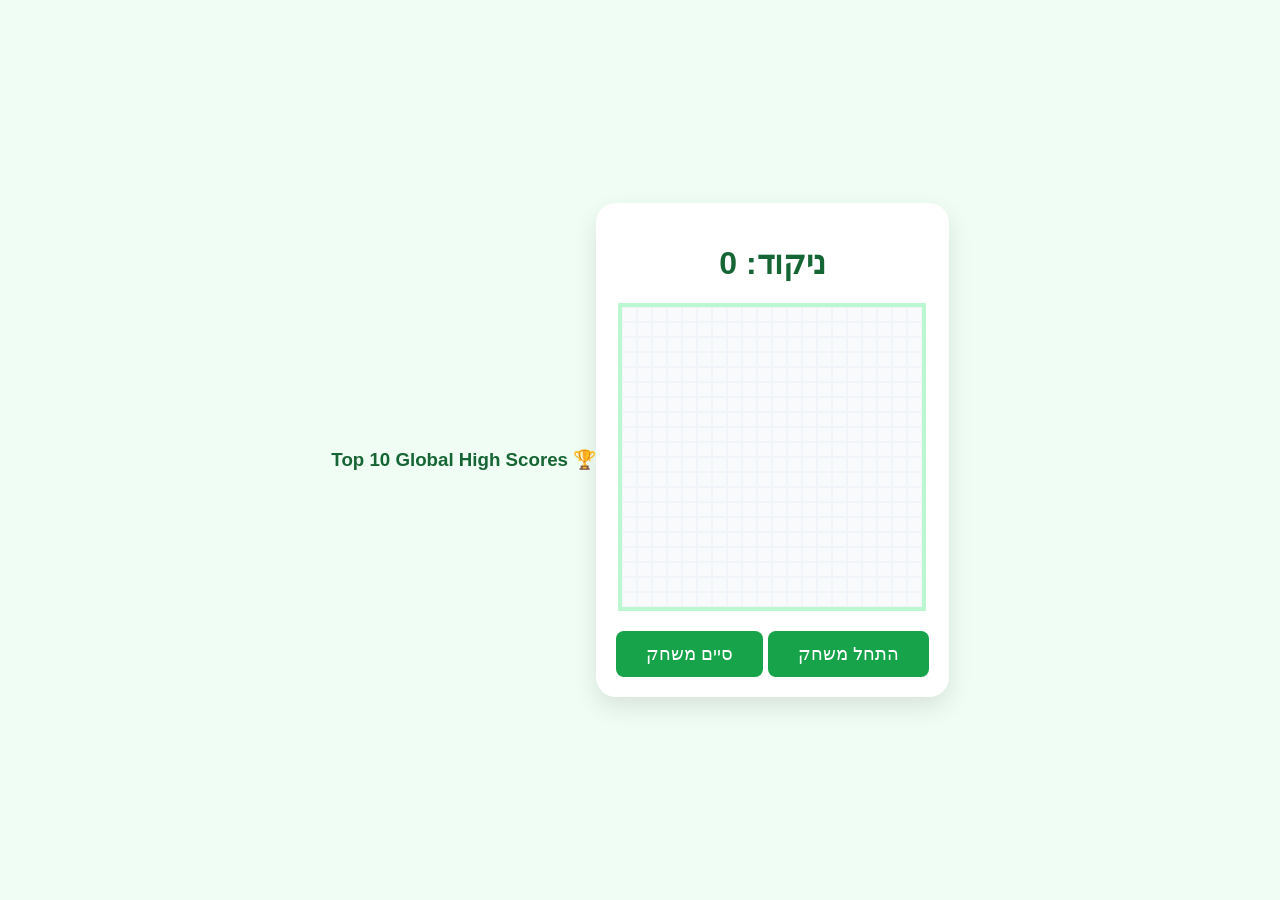
==== index.html @ b280bf43 "Enhance game with score modal and leaderboard Added score modal and leaderboard to display scores." ====
<!DOCTYPE html>
<html lang="he" dir="rtl">
<head>
    <meta charset="UTF-8">
    <meta name="viewport" content="width=device-width, initial-scale=1.0">
    <title>Snake App</title>
    <meta name="theme-color" content="#16a34a">
    <link rel="icon" type="image/png" href="favicon/favicon-96x96.png" sizes="96x96" />
    <link rel="icon" type="image/svg+xml" href="favicon/favicon.svg" />
    <link rel="shortcut icon" href="favicon/favicon.ico" />
    <link rel="apple-touch-icon" sizes="180x180" href="favicon/apple-touch-icon.png" />
    <meta name="apple-mobile-web-app-title" content="snake app" />
    <link rel="manifest" href="favicon/site.webmanifest" />
    
    
    <link rel="stylesheet" href="style.css">
</head><body>
    <div class="game-container">
        <h1>ניקוד: <span id="score">0</span></h1>
        
        <div id="grid"></div>

       <!-- <div class="controls">
            <button class="arrow" onclick="changeDir(-20)">↑</button><br>
            <button class="arrow" onclick="changeDir(-1)">→</button>
            <button class="arrow" onclick="changeDir(20)">↓</button>
            <button class="arrow" onclick="changeDir(1)">←</button>
        </div> -->

        <button id="start-btn" onclick="startGame()">התחל משחק</button>
        <button id="end-btn" onclick="endGame()">סיים משחק</button>
    </div>
    <script src="script.js"></script>
    <div id="scoreModal" style="display:none; position:fixed; top:50%; left:50%; transform:translate(-50%, -50%); background:white; padding:20px; border-radius:10px; box-shadow: 0 0 15px rgba(0,0,0,0.5); z-index:1000; text-align:center;">
        <h3>Game Over! Save your score</h3>
        <input type="text" id="firstName" placeholder="First Name" required><br><br>
        <input type="text" id="lastName" placeholder="Last Name" required><br><br>
        <input type="email" id="email" placeholder="Email" required><br><br>
        <p>Your Score: <span id="finalScoreDisplay">0</span></p>
        <button onclick="submitScore()" style="padding:10px 20px; cursor:pointer; background:#2ecc71; color:white; border:none; border-radius:5px;">Submit Score</button>
    </div>

    <div id="leaderboard" style="margin-top: 20px;">
        <h3>🏆 Top 10 Global High Scores</h3>
        <ul id="scoreList">
        </ul>
</div>
</body>
</html>
---- style.css ----
/* עיצוב כללי */
body {
    background-color: #f0fdf4; /* ירוק בהיר מאוד ונעים */
    color: #166534;
    font-family: sans-serif;
    display: flex;
    justify-content: center;
    align-items: center;
    height: 100vh;
    margin: 0;
}

canvas, #grid, .game-container {
    touch-action: none; /* מונע מהדפדפן לבצע גלילה בתוך אזור המשחק */
}

.game-container {
    background: white;
    padding: 20px;
    border-radius: 20px;
    box-shadow: 0 10px 25px rgba(0,0,0,0.1);
    text-align: center;
}

/* הלוח - 20 על 20 */
#grid {
    display: grid;
    grid-template-columns: repeat(20, 1fr);
    width: 300px;
    height: 300px;
    margin: 20px auto;
    background: #f8fafc;
    border: 4px solid #bbf7d0;
}

#grid div {
    border: 0.1px solid #f1f5f9;
}

/* אלמנטים במשחק */
.snake {
    background-color: #22c55e; /* ירוק חי */
    border-radius: 2px;
}

.apple {
    background-color: #ef4444; /* אדום */
    border-radius: 50%;
}

/* כפתורי חיצים */
/*.controls {
    margin: 15px 0;
}

.arrow {
    width: 60px;
    height: 60px;
    font-size: 24px;
    font-weight: bold;
    margin: 4px;
    cursor: pointer;
    background: #dcfce7;
    border: 2px solid #86efac;
    color: #166534;
    border-radius: 12px;
    transition: background 0.2s;
}

.arrow:active {
    background: #86efac;
}*/

#start-btn,#end-btn{
    padding: 12px 30px;
    background: #16a34a;
    color: white;
    border: none;
    border-radius: 8px;
    font-size: 18px;
    cursor: pointer;
}
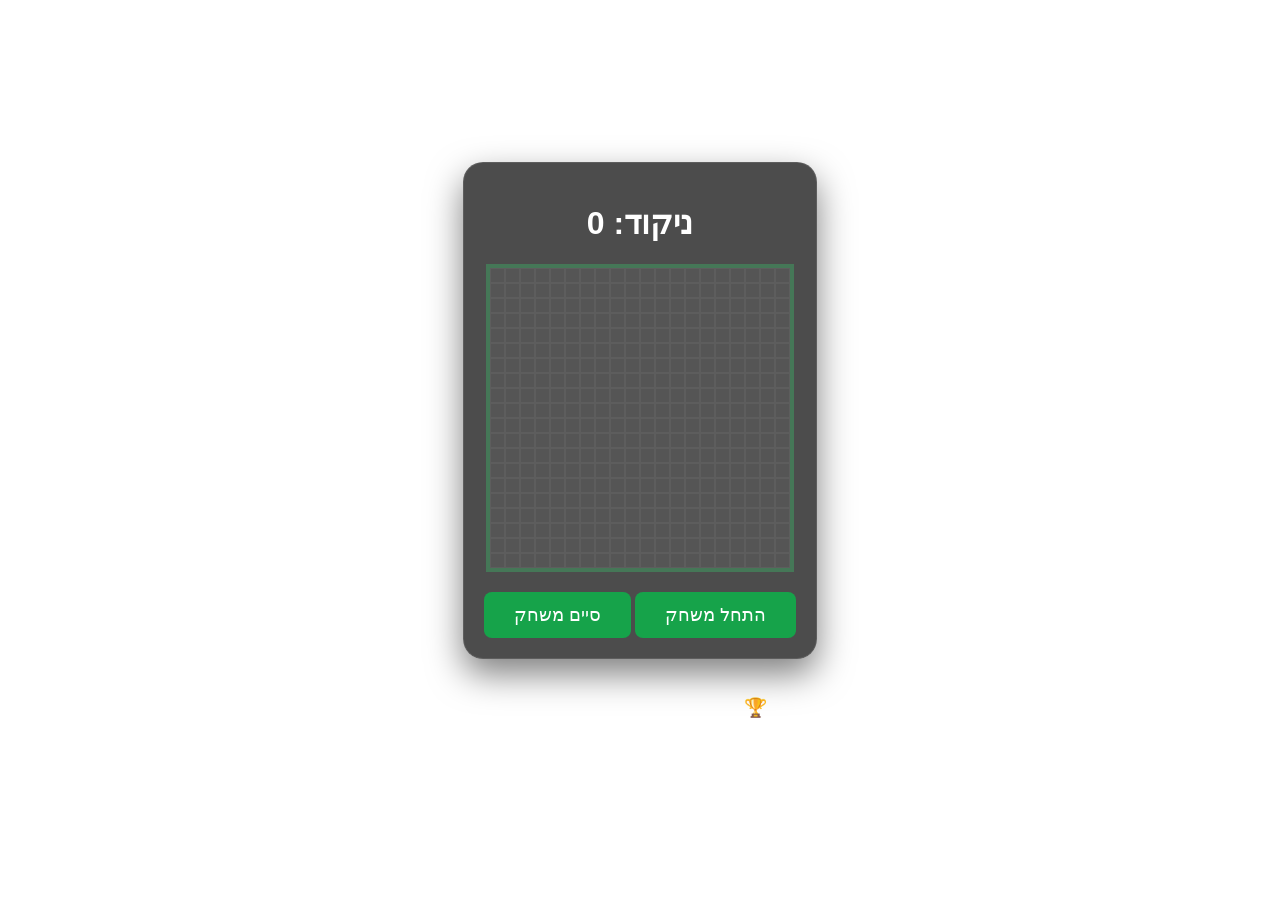
==== commit 8b877121: "Update leaderboard to show top 3 scores" ====
--- a/index.html
+++ b/index.html
@@ -41,7 +41,7 @@
     </div>
 
     <div id="leaderboard" style="margin-top: 20px;">
-        <h3>🏆 Top 10 Global High Scores</h3>
+        <h3>🏆 Top 3 Global High Scores</h3>
         <ul id="scoreList">
         </ul>
 </div>
--- a/style.css
+++ b/style.css
@@ -1,56 +1,92 @@
-/* עיצוב כללי */
 body {
-    background-color: #f0fdf4; /* ירוק בהיר מאוד ונעים */
-    color: #166534;
+    /* Set the background image and ensure it covers the entire viewport */
+    background-image: url('assets/background.png');
+    
+    /* Background scaling logic: 'cover' ensures the image fills the screen, 
+       while 'center' keeps the most important details (the snake) visible on mobile. */
+    background-size: cover;
+    background-position: center;
+    background-repeat: no-repeat;
+    background-attachment: fixed; /* Fixed background creates a modern parallax feel */
+
+    /* Typography and layout: Changed text color to white for visibility against the dark background */
+    color: #ffffff; 
     font-family: sans-serif;
     display: flex;
     justify-content: center;
     align-items: center;
     height: 100vh;
     margin: 0;
+    flex-direction: column;
 }
 
 canvas, #grid, .game-container {
-    touch-action: none; /* מונע מהדפדפן לבצע גלילה בתוך אזור המשחק */
+    /* Critical for mobile: disables default browser gestures like scrolling or zooming during play */
+    touch-action: none; 
 }
 
 .game-container {
-    background: white;
+    /* Glassmorphism effect: Semi-transparent background with a blur filter */
+    background: rgba(0, 0, 0, 0.7); 
+    backdrop-filter: blur(8px);
+    -webkit-backdrop-filter: blur(8px); /* Safari support */
+
     padding: 20px;
     border-radius: 20px;
-    box-shadow: 0 10px 25px rgba(0,0,0,0.1);
+    
+    /* Shadow and border provide depth and definition against the dark background image */
+    box-shadow: 0 15px 35px rgba(0, 0, 0, 0.5);
+    border: 1px solid rgba(255, 255, 255, 0.1);
+    
     text-align: center;
 }
 
-/* הלוח - 20 על 20 */
+/* The Game Board - 20x20 Grid */
 #grid {
     display: grid;
     grid-template-columns: repeat(20, 1fr);
     width: 300px;
     height: 300px;
     margin: 20px auto;
-    background: #f8fafc;
-    border: 4px solid #bbf7d0;
+    
+    /* Subtle background for the grid area to distinguish it from the container */
+    background: rgba(255, 255, 255, 0.05);
+    border: 4px solid rgba(34, 197, 94, 0.3); /* Transparent green border */
 }
 
 #grid div {
-    border: 0.1px solid #f1f5f9;
+    /* Grid line visibility is minimized for a cleaner look */
+    border: 0.1px solid rgba(241, 245, 249, 0.05);
 }
 
-/* אלמנטים במשחק */
+/* Game elements: Fully opaque to ensure high gameplay visibility */
 .snake {
-    background-color: #22c55e; /* ירוק חי */
+    background-color: #22c55e; /* Vibrant green */
     border-radius: 2px;
+    box-shadow: 0 0 10px #22c55e; /* Glow effect for a neon look */
 }
 
 .apple {
-    background-color: #ef4444; /* אדום */
+    background-color: #ef4444; /* Vibrant red */
     border-radius: 50%;
+    box-shadow: 0 0 10px #ef4444;
 }
 
-/* כפתורי חיצים */
-/*.controls {
+/* MOBILE CONTROLS (Commented out for student exercise)
+   Student Task: Enable these styles and use @media queries to show them only on mobile devices.
+*/
+/*
+.controls {
     margin: 15px 0;
+    display: flex;
+    flex-direction: column;
+    align-items: center;
+    gap: 10px;
+}
+
+.arrow-row {
+    display: flex;
+    gap: 10px;
 }
 
 .arrow {
@@ -58,25 +94,36 @@
     height: 60px;
     font-size: 24px;
     font-weight: bold;
-    margin: 4px;
     cursor: pointer;
-    background: #dcfce7;
-    border: 2px solid #86efac;
-    color: #166534;
+    background: rgba(255, 255, 255, 0.1); /* Semi-transparent glass style 
+    border: 2px solid rgba(134, 239, 172, 0.4);
+    color: #ffffff;
     border-radius: 12px;
-    transition: background 0.2s;
+    backdrop-filter: blur(4px);
+    transition: all 0.2s ease;
+    display: flex;
+    justify-content: center;
+    align-items: center;
 }
 
 .arrow:active {
-    background: #86efac;
-}*/
+    background: rgba(34, 197, 94, 0.4);
+    transform: scale(0.9); /* Tactile feedback on press 
+}
+*/
 
-#start-btn,#end-btn{
+#start-btn, #end-btn {
     padding: 12px 30px;
-    background: #16a34a;
+    background: #16a34a; /* Professional green CTA */
     color: white;
     border: none;
     border-radius: 8px;
     font-size: 18px;
     cursor: pointer;
+    transition: background 0.2s, transform 0.2s;
 }
+
+#start-btn:hover, #end-btn:hover {
+    background: #15803d;
+    transform: scale(1.05);
+}
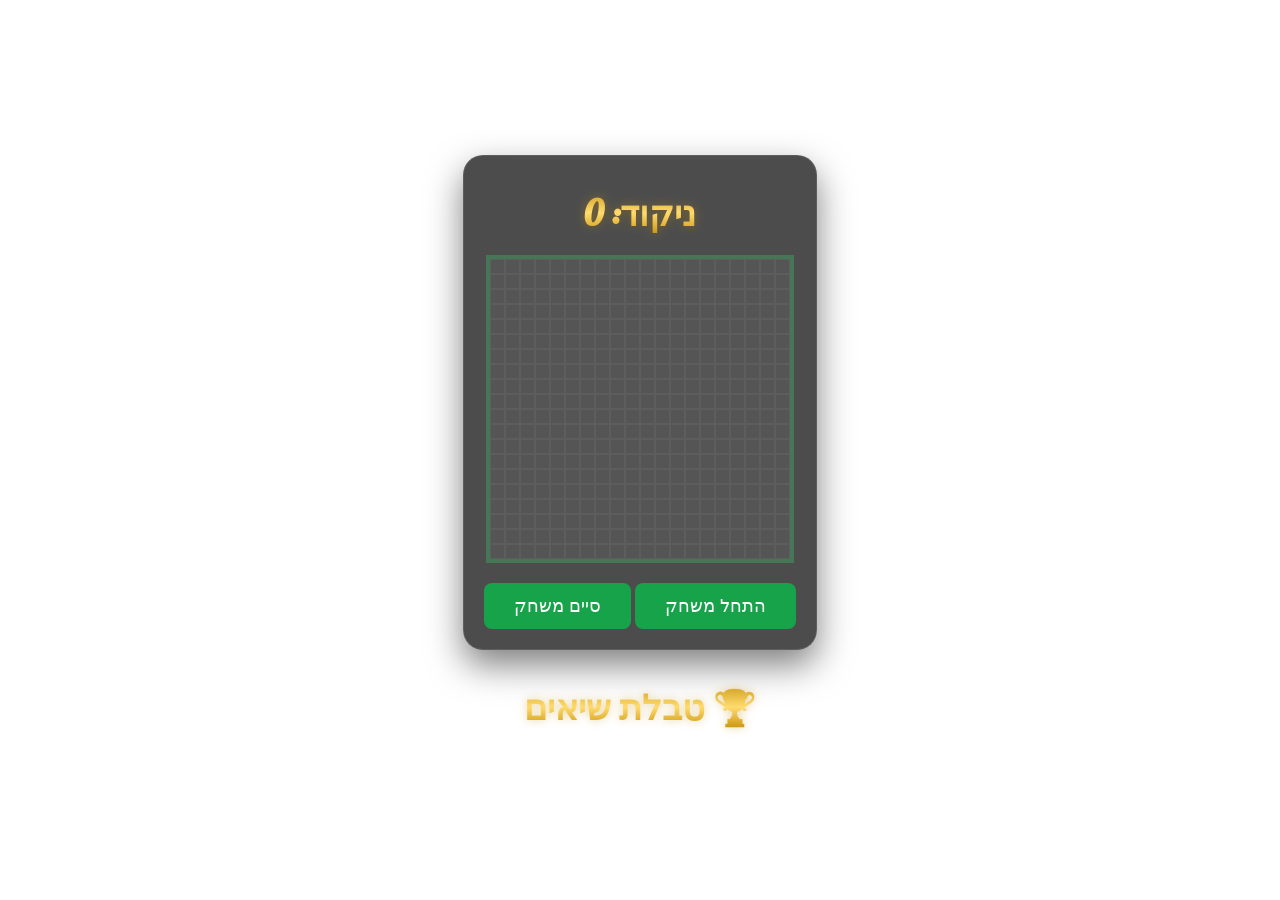
==== commit 58dfb309: "Enhance score modal with skip button Added a skip button to the score modal for better user experien" ====
--- a/index.html
+++ b/index.html
@@ -38,10 +38,14 @@
         <input type="email" id="email" placeholder="Email" required><br><br>
         <p>Your Score: <span id="finalScoreDisplay">0</span></p>
         <button onclick="submitScore()" style="padding:10px 20px; cursor:pointer; background:#2ecc71; color:white; border:none; border-radius:5px;">Submit Score</button>
+        <br/>
+        <button onclick="(() => document.getElementById('scoreModal').style.display = 'none')()" 
+        style="padding:10px 20px; cursor:pointer; background:#95a5a6; color:white; border:none; border-radius:5px;"> Skip
+        </button>
     </div>
 
     <div id="leaderboard" style="margin-top: 20px;">
-        <h3>🏆 Top 3 Global High Scores</h3>
+        <h3>🏆 טבלת שיאים</h3>
         <ul id="scoreList">
         </ul>
 </div>
--- a/style.css
+++ b/style.css
@@ -1,80 +1,71 @@
+/* 1. Import Stylish Fonts from Google Fonts */
+@import url('https://fonts.googleapis.com/css2?family=Lobster&family=Playfair+Display:wght@700&display=swap');
+
 body {
-    /* Set the background image and ensure it covers the entire viewport */
+    /* Background Image setup */
     background-image: url('assets/background.png');
-    
-    /* Background scaling logic: 'cover' ensures the image fills the screen, 
-       while 'center' keeps the most important details (the snake) visible on mobile. */
     background-size: cover;
     background-position: center;
     background-repeat: no-repeat;
-    background-attachment: fixed; /* Fixed background creates a modern parallax feel */
+    background-attachment: fixed;
 
-    /* Typography and layout: Changed text color to white for visibility against the dark background */
+    /* Base Typography and Layout */
     color: #ffffff; 
     font-family: sans-serif;
     display: flex;
     justify-content: center;
     align-items: center;
-    height: 100vh;
+    min-height: 100vh;
     margin: 0;
     flex-direction: column;
 }
 
 canvas, #grid, .game-container {
-    /* Critical for mobile: disables default browser gestures like scrolling or zooming during play */
+    /* Critical for mobile: prevents scrolling during gameplay */
     touch-action: none; 
 }
 
+/* 2. Main Game Container - Glassmorphism style */
 .game-container {
-    /* Glassmorphism effect: Semi-transparent background with a blur filter */
-    background: rgba(0, 0, 0, 0.7); 
+    background-color: rgba(0, 0, 0, 0.7); 
     backdrop-filter: blur(8px);
-    -webkit-backdrop-filter: blur(8px); /* Safari support */
-
+    -webkit-backdrop-filter: blur(8px);
     padding: 20px;
     border-radius: 20px;
-    
-    /* Shadow and border provide depth and definition against the dark background image */
     box-shadow: 0 15px 35px rgba(0, 0, 0, 0.5);
     border: 1px solid rgba(255, 255, 255, 0.1);
-    
     text-align: center;
 }
 
-/* The Game Board - 20x20 Grid */
+/* 3. Game Grid - 20x20 */
 #grid {
     display: grid;
     grid-template-columns: repeat(20, 1fr);
     width: 300px;
     height: 300px;
     margin: 20px auto;
-    
-    /* Subtle background for the grid area to distinguish it from the container */
     background: rgba(255, 255, 255, 0.05);
-    border: 4px solid rgba(34, 197, 94, 0.3); /* Transparent green border */
+    border: 4px solid rgba(34, 197, 94, 0.3);
 }
 
 #grid div {
-    /* Grid line visibility is minimized for a cleaner look */
     border: 0.1px solid rgba(241, 245, 249, 0.05);
 }
 
-/* Game elements: Fully opaque to ensure high gameplay visibility */
+/* 4. Game Elements - Fully opaque */
 .snake {
-    background-color: #22c55e; /* Vibrant green */
+    background-color: #22c55e;
     border-radius: 2px;
-    box-shadow: 0 0 10px #22c55e; /* Glow effect for a neon look */
+    box-shadow: 0 0 10px #22c55e;
 }
 
 .apple {
-    background-color: #ef4444; /* Vibrant red */
+    background-color: #ef4444;
     border-radius: 50%;
     box-shadow: 0 0 10px #ef4444;
 }
 
-/* MOBILE CONTROLS (Commented out for student exercise)
-   Student Task: Enable these styles and use @media queries to show them only on mobile devices.
-*/
+/* 5. ARROW CONTROLS (Commented out for student exercise) */
 /*
 .controls {
     margin: 15px 0;
@@ -95,7 +86,7 @@
     font-size: 24px;
     font-weight: bold;
     cursor: pointer;
-    background: rgba(255, 255, 255, 0.1); /* Semi-transparent glass style 
+    background: rgba(255, 255, 255, 0.1);
     border: 2px solid rgba(134, 239, 172, 0.4);
     color: #ffffff;
     border-radius: 12px;
@@ -108,19 +99,70 @@
 
 .arrow:active {
     background: rgba(34, 197, 94, 0.4);
-    transform: scale(0.9); /* Tactile feedback on press 
+    transform: scale(0.9);
 }
 */
 
-#start-btn, #end-btn {
+/* 6. GOLDEN TYPOGRAPHY (The "Beautiful Fonts") */
+/* Applies the golden curly look to all main titles */
+h1, h3, #leaderboard h3 {
+    font-family: 'Lobster', cursive; /* The curly font you wanted */
+    font-size: 2.2rem;
+    margin: 15px 0;
+    
+    /* Golden Gradient API */
+    background: linear-gradient(to bottom, #cf9d1d 0%, #ffdb6e 50%, #c9930b 100%);
+    -webkit-background-clip: text;
+    -webkit-text-fill-color: transparent;
+    filter: drop-shadow(0 0 5px rgba(201, 147, 11, 0.4));
+}
+
+#scoreList {
+    list-style: none;
+    padding: 0;
+    font-family: 'Playfair Display', serif; /* Sophisticated list font */
+}
+
+#scoreList li {
+    font-size: 1.3rem;
+    margin: 10px 0;
+    color: #ffd700; /* Solid Gold fallback */
+    text-shadow: 2px 2px 4px rgba(0, 0, 0, 0.9);
+    border-bottom: 1px solid rgba(255, 215, 0, 0.1);
+}
+
+#scoreList li b {
+    color: #ffffff;
+    text-shadow: 0 0 8px #ffd700;
+}
+
+/* 7. Game Over Modal Styling */
+#scoreModal {
+    background: rgba(15, 23, 42, 0.95) !important;
+    backdrop-filter: blur(15px);
+    border: 2px solid #cf9d1d !important;
+    color: white;
+}
+
+#scoreModal input {
+    padding: 8px;
+    margin: 5px;
+    border-radius: 5px;
+    border: 1px solid #cf9d1d;
+    background: rgba(255, 255, 255, 0.1);
+    color: white;
+}
+
+/* 8. Main Buttons */
+#start-btn, #end-btn, button[onclick="submitScore()"] {
     padding: 12px 30px;
-    background: #16a34a; /* Professional green CTA */
+    background: #16a34a;
     color: white;
     border: none;
     border-radius: 8px;
     font-size: 18px;
     cursor: pointer;
-    transition: background 0.2s, transform 0.2s;
+    transition: all 0.2s ease;
 }
 
 #start-btn:hover, #end-btn:hover {
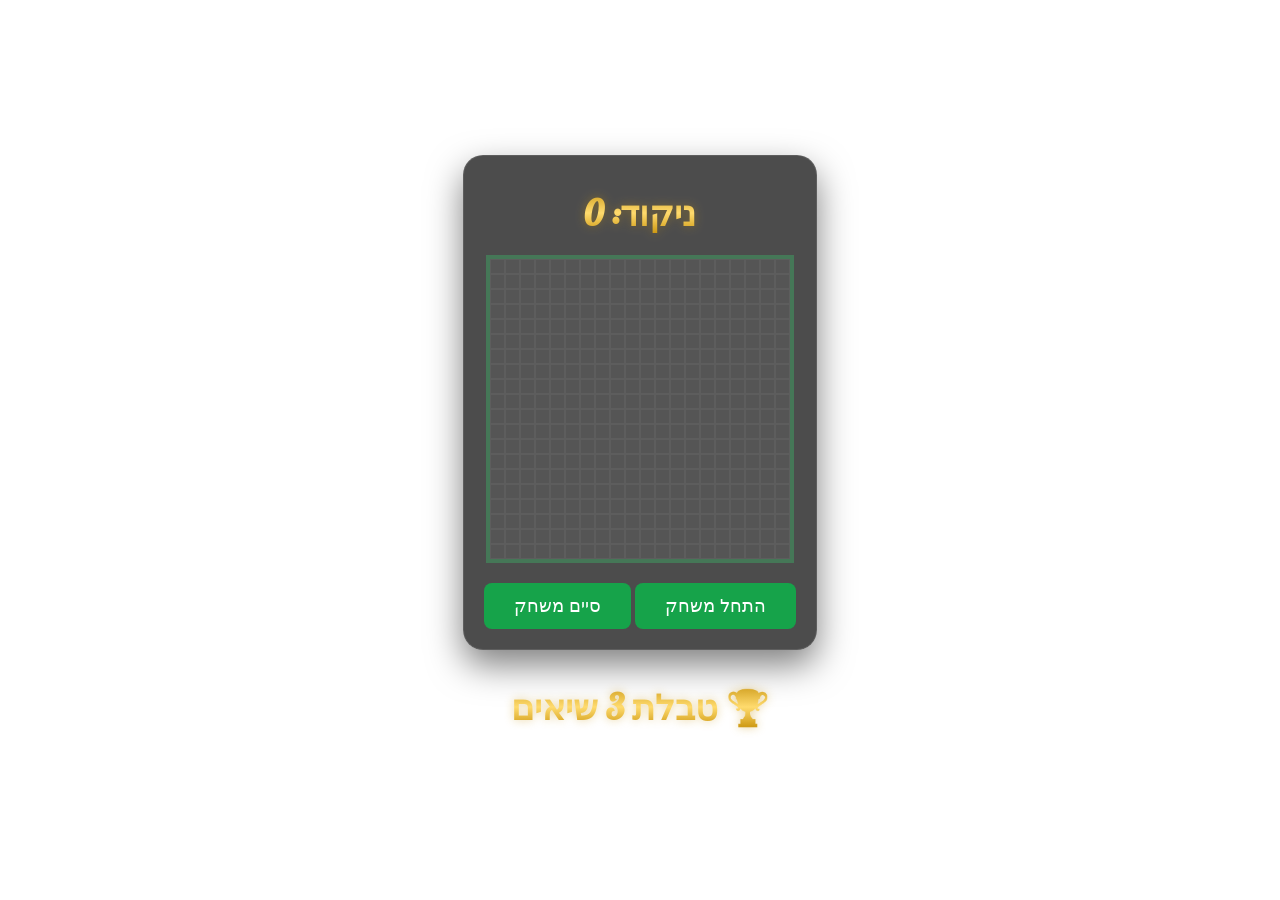
==== commit 39e3aaac: "Fix HTML encoding issues in index.html" ====
--- a/index.html
+++ b/index.html
@@ -45,7 +45,7 @@
     </div>
 
     <div id="leaderboard" style="margin-top: 20px;">
-        <h3>🏆 טבלת שיאים</h3>
+        <h3>🏆 טבלת 3 שיאים</h3>
         <ul id="scoreList">
         </ul>
 </div>
--- a/style.css
+++ b/style.css
@@ -169,3 +169,4 @@
     background: #15803d;
     transform: scale(1.05);
 }
+
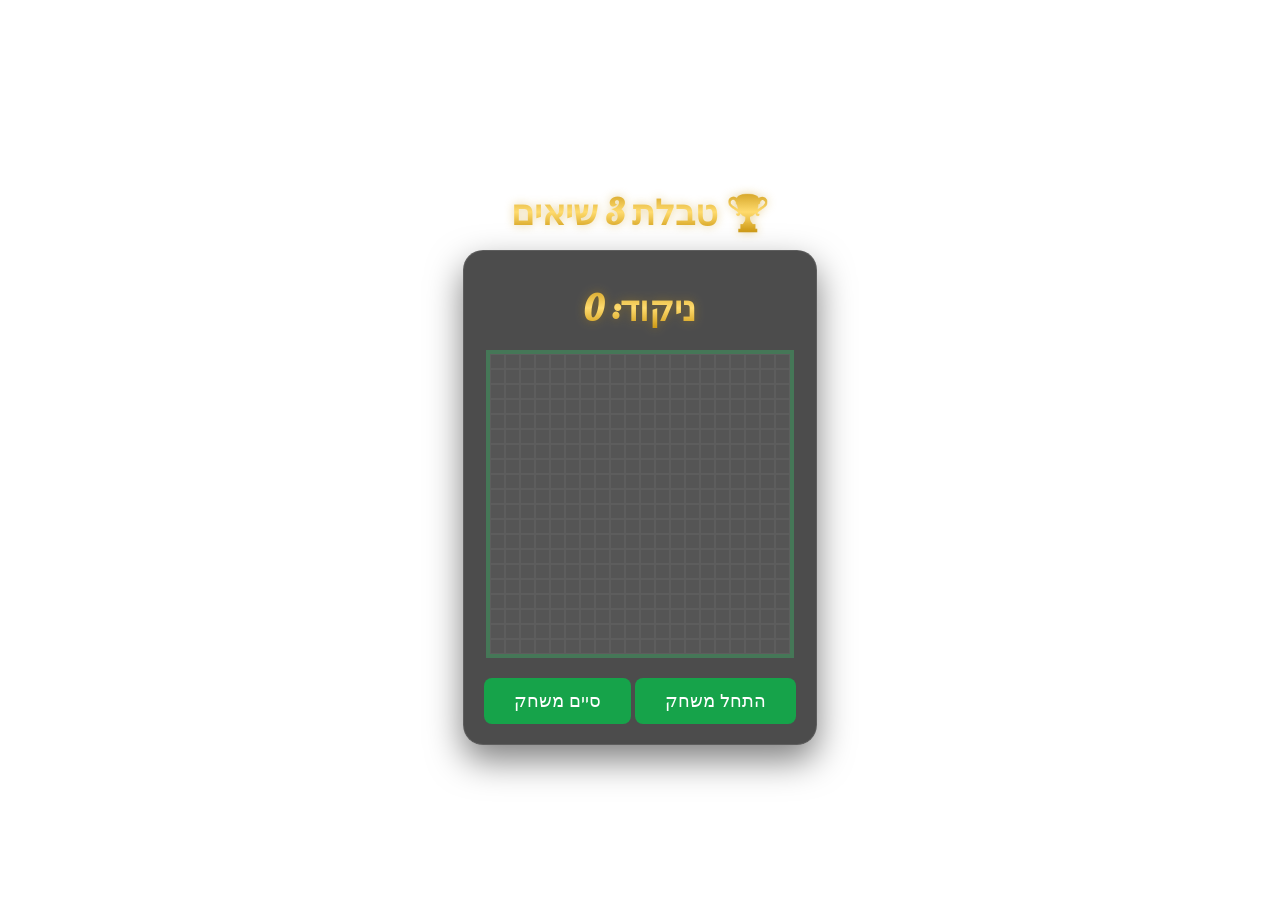
==== commit e296deea: "Fix HTML structure and clean up comments" ====
--- a/index.html
+++ b/index.html
@@ -14,7 +14,13 @@
     
     
     <link rel="stylesheet" href="style.css">
-</head><body>
+</head>
+<body>
+    <div id="leaderboard" style="margin-top: 20px;">
+        <h3>🏆 טבלת 3 שיאים</h3>
+        <ul id="scoreList">
+        </ul>
+    </div>
     <div class="game-container">
         <h1>ניקוד: <span id="score">0</span></h1>
         
@@ -26,7 +32,9 @@
             <button class="arrow" onclick="changeDir(20)">↓</button>
             <button class="arrow" onclick="changeDir(1)">←</button>
         </div> -->
-
+        <!--trying.....-->
+        <!--trying.....-->
+        <!--trying.....-->
         <button id="start-btn" onclick="startGame()">התחל משחק</button>
         <button id="end-btn" onclick="endGame()">סיים משחק</button>
     </div>
@@ -43,11 +51,5 @@
         style="padding:10px 20px; cursor:pointer; background:#95a5a6; color:white; border:none; border-radius:5px;"> Skip
         </button>
     </div>
-
-    <div id="leaderboard" style="margin-top: 20px;">
-        <h3>🏆 טבלת 3 שיאים</h3>
-        <ul id="scoreList">
-        </ul>
-</div>
-</body>
+  </body>
 </html>
--- a/style.css
+++ b/style.css
@@ -15,9 +15,23 @@
     display: flex;
     justify-content: center;
     align-items: center;
-    min-height: 100vh;
+    
+    /* FIX: Use 100vh for desktop and 100% for mobile to prevent overflow */
+    height: 100vh; 
+    width: 100vw;
     margin: 0;
     flex-direction: column;
+
+    /* 1. LOCK SCROLLING: Prevents the user from scrolling the page */
+    overflow: hidden; 
+
+    /* 2. FIX FOR MOBILE BOUNCE: Stops the "elastic" scroll on iOS/Android */
+    position: fixed; 
+    overscroll-behavior: none;
+
+    /* 3. NO TEXT SELECTION: Prevents accidental highlighting while tapping fast */
+    user-select: none;
+    -webkit-user-select: none;
 }
 
 canvas, #grid, .game-container {
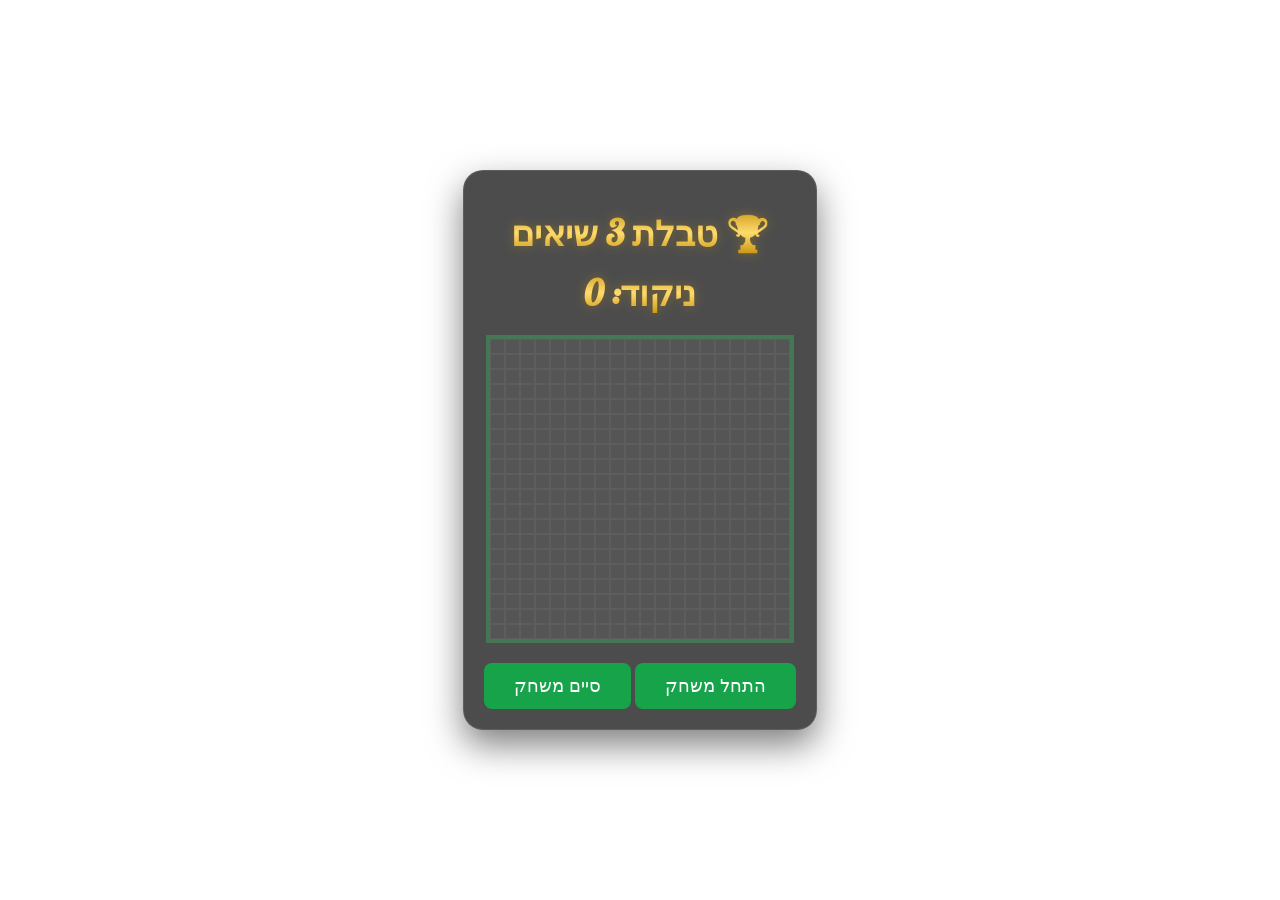
==== commit 115c927e: "Fix HTML encoding issues in index.html" ====
--- a/index.html
+++ b/index.html
@@ -16,12 +16,12 @@
     <link rel="stylesheet" href="style.css">
 </head>
 <body>
-    <div id="leaderboard" style="margin-top: 20px;">
+    <div class="game-container">
+        <div id="leaderboard" style="margin-top: 20px;">
         <h3>🏆 טבלת 3 שיאים</h3>
         <ul id="scoreList">
         </ul>
-    </div>
-    <div class="game-container">
+        </div>
         <h1>ניקוד: <span id="score">0</span></h1>
         
         <div id="grid"></div>
